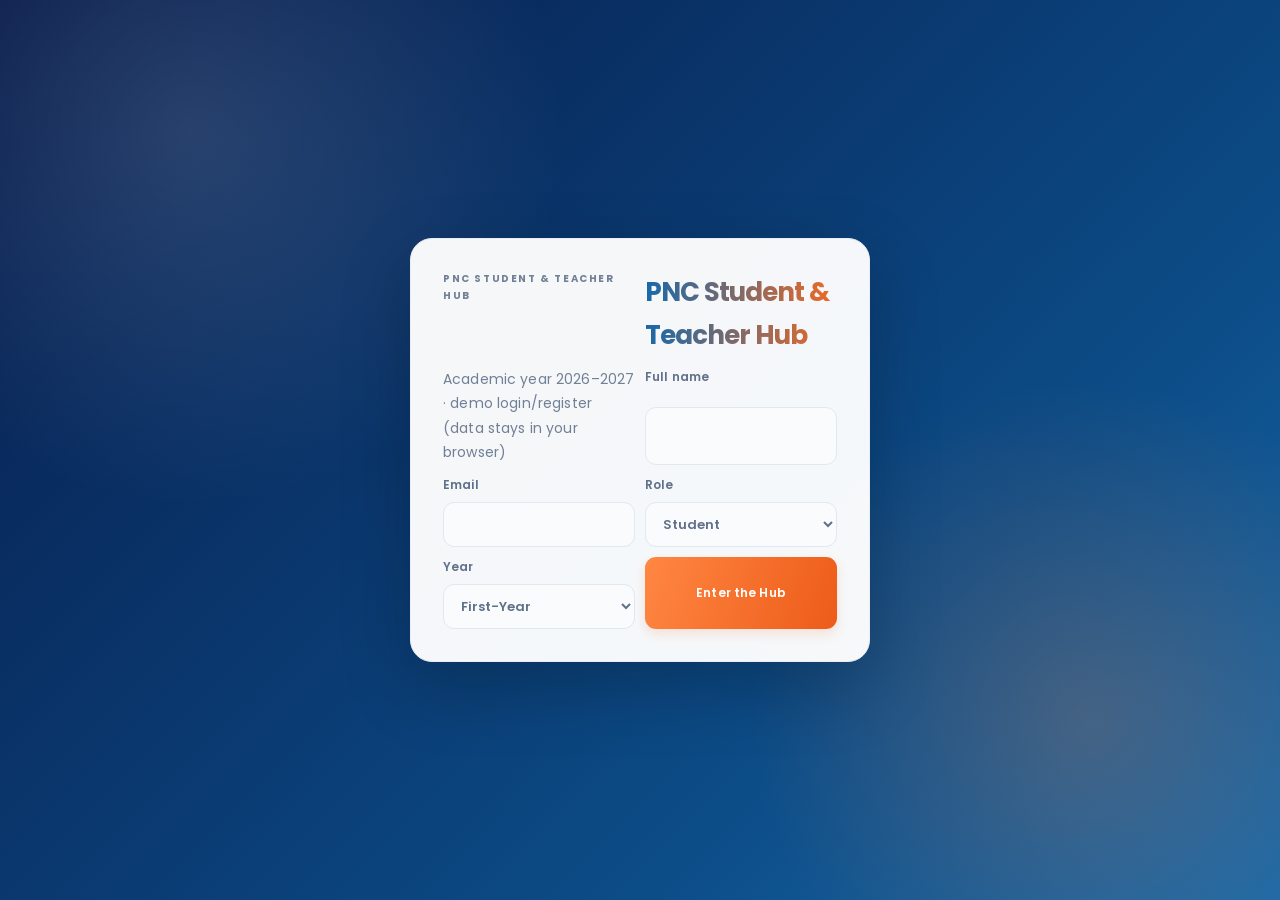
==== index.html @ f6e0debb "input codes" ====
<!DOCTYPE html>
<html lang="en">
<head>
  <meta charset="UTF-8">
  <meta name="viewport" content="width=device-width, initial-scale=1.0">
  <meta name="theme-color" content="#071b4b">
  <meta name="apple-mobile-web-app-capable" content="yes">
  <meta name="apple-mobile-web-app-status-bar-style" content="black-translucent">
  <meta name="apple-mobile-web-app-title" content="PNC Hub">
  <link rel="apple-touch-icon" href="assets/images/icon-192.png">
  <link rel="manifest" href="manifest.json">
  <meta name="description" content="PNC Student & Teacher Hub for the 2026–2027 academic year.">
  <title>PNC Student & Teacher Hub 2026–2027</title>
  <link rel="preconnect" href="https://fonts.googleapis.com">
  <link rel="preconnect" href="https://fonts.gstatic.com" crossorigin>
  <link href="https://fonts.googleapis.com/css2?family=Poppins:wght@400;500;600;700&display=swap" rel="stylesheet">
  <link rel="stylesheet" href="css/style.css">
</head>
<body>
  <div id="root"></div>
  <div id="modal"></div>
  <div id="toast" aria-live="polite"></div>
  <div id="pwa-install-area" aria-live="polite"></div>
  <script src="js/app.js"></script>
  <script src="js/pwa.js"></script>
</body>
</html>
---- css/style.css ----
/* ===== Theme tokens (light default, dark via OS or toggle) ===== */
:root{--navy:#03045E;--blue:#0077B6;--orange:#FF5400;--bg:#F8FAFC;--card:#fff;--text:#0f172a;--mute:#64748b;--line:#e2e8f0;--sh:0 4px 16px rgba(3,4,94,.08);color-scheme:light;box-sizing:border-box;padding-top:env(safe-area-inset-top,0px);padding-bottom:env(safe-area-inset-bottom,0px)}
@media(prefers-color-scheme:dark){:root:not([data-theme="light"]){--bg:#0b1020;--card:#141a33;--text:#e8ecf8;--mute:#9aa6c4;--line:#252d4d;--sh:0 4px 16px rgba(0,0,0,.4);color-scheme:dark}}
:root[data-theme="dark"]{--bg:#0b1020;--card:#141a33;--text:#e8ecf8;--mute:#9aa6c4;--line:#252d4d;--sh:0 4px 16px rgba(0,0,0,.4);color-scheme:dark}
*{box-sizing:border-box}html{scroll-padding-top:env(safe-area-inset-top,0px)}
body{margin:0;font-family:Poppins,system-ui,sans-serif;background:var(--bg);color:var(--text);font-size:14px}
button,input,select,textarea{font:inherit;color:inherit}
h1,h2,h3{margin:0}.mute{color:var(--mute)}.grad{background:linear-gradient(90deg,var(--blue),var(--orange));-webkit-background-clip:text;background-clip:text;color:transparent}
.app{display:flex;min-height:100vh}
.side{width:250px;background:var(--card);border-right:1px solid var(--line);padding:18px 14px;position:sticky;top:0;height:100vh;overflow:auto;display:flex;flex-direction:column;gap:4px;flex-shrink:0;transition:.25s}
.logo{display:flex;gap:10px;align-items:center;font-weight:700;color:var(--navy);margin-bottom:14px}
[data-theme="dark"] .logo,:root:not([data-theme="light"]) .logo{color:#9cc9ff}
.logo i{background:linear-gradient(135deg,var(--navy),var(--blue));color:#fff;width:38px;height:38px;border-radius:12px;display:grid;place-items:center;font-style:normal}
.nav{display:flex;gap:10px;align-items:center;padding:10px 12px;border-radius:12px;color:var(--text);text-decoration:none;transition:.2s;cursor:pointer;border:0;background:none;text-align:left;width:100%}
.nav:hover{background:var(--bg)}.nav.on{background:linear-gradient(90deg,var(--navy),var(--blue));color:#fff;box-shadow:var(--sh)}
.main{flex:1;min-width:0}
.top{display:flex;gap:12px;align-items:center;padding:12px 24px;background:var(--card);border-bottom:1px solid var(--line);position:sticky;top:0;z-index:5}
.top input{flex:1;max-width:380px;padding:9px 14px;border-radius:99px;border:1px solid var(--line);background:var(--bg)}
.ib{border:0;background:var(--bg);width:38px;height:38px;border-radius:50%;cursor:pointer;position:relative}
.badge{position:absolute;top:-2px;right:-2px;background:var(--orange);color:#fff;border-radius:99px;font-size:10px;padding:1px 5px}
.menu{position:absolute;right:16px;top:58px;background:var(--card);border:1px solid var(--line);border-radius:14px;box-shadow:var(--sh);width:280px;max-height:340px;overflow:auto;padding:8px;z-index:9}
.menu div{padding:8px;border-bottom:1px solid var(--line);font-size:13px}
.content{padding:24px;max-width:1200px}
.grid{display:grid;gap:16px;grid-template-columns:repeat(auto-fill,minmax(260px,1fr))}
.g2{display:grid;gap:16px;grid-template-columns:repeat(auto-fit,minmax(300px,1fr))}
.card{background:var(--card);border-radius:16px;padding:18px;box-shadow:var(--sh);border:1px solid var(--line);transition:.2s}
.card:hover{transform:translateY(-2px)}
.stat b{font-size:28px;display:block;margin-top:6px}
.ico{width:40px;height:40px;border-radius:12px;display:grid;place-items:center;font-size:20px;background:linear-gradient(135deg,#dbeafe,#fde4d6)}
.row{display:flex;justify-content:space-between;align-items:center;gap:10px;flex-wrap:wrap}
.btn{background:linear-gradient(90deg,var(--blue),var(--navy));color:#fff;border:0;padding:8px 14px;border-radius:10px;cursor:pointer;font-weight:500;transition:.2s}
.btn:hover{filter:brightness(1.15)}.btn.o{background:var(--orange)}.btn.g{background:var(--bg);color:var(--text);border:1px solid var(--line)}.btn.r{background:#dc2626}.btn.s{padding:5px 10px;font-size:12px}
.tag{display:inline-block;padding:2px 10px;border-radius:99px;font-size:11px;background:#e0f2fe;color:#075985;font-weight:500}
.tag.ok{background:#dcfce7;color:#166534}.tag.no{background:#fee2e2;color:#991b1b}.tag.w{background:#ffedd5;color:#9a3412}
form.f{display:grid;gap:10px;grid-template-columns:repeat(auto-fit,minmax(170px,1fr))}
.f label{font-size:12px;color:var(--mute);display:grid;gap:4px}
.f input,.f select,.f textarea{padding:9px 11px;border-radius:10px;border:1px solid var(--line);background:var(--bg);width:100%}
.warn{background:#fff7ed;color:#9a3412;border:1px solid #fdba74;border-radius:12px;padding:12px;margin-bottom:16px}
.mb{position:fixed;inset:0;background:rgba(3,4,94,.5);display:grid;place-items:center;z-index:20;padding:16px}
.md{background:var(--card);border-radius:18px;padding:22px;max-width:520px;width:100%;max-height:88vh;overflow:auto}
.bar{height:10px;border-radius:9px;background:var(--line);overflow:hidden}.bar i{display:block;height:100%;background:linear-gradient(90deg,var(--blue),var(--orange))}
.week{display:grid;grid-template-columns:repeat(7,minmax(120px,1fr));gap:8px;overflow-x:auto}
.day{background:var(--bg);border-radius:12px;padding:8px;min-height:90px}.day.today{outline:2px solid var(--orange)}
.task{background:var(--card);border-radius:8px;padding:6px;margin-top:6px;font-size:12px;border-left:3px solid var(--blue)}.task.done{opacity:.5;text-decoration:line-through}
.toast{position:fixed;bottom:calc(20px + env(safe-area-inset-bottom,0px));left:50%;transform:translateX(-50%);background:var(--navy);color:#fff;padding:10px 18px;border-radius:99px;z-index:30}
.login{min-height:100vh;display:grid;place-items:center;padding:16px;background:linear-gradient(135deg,var(--navy),var(--blue))}
.login .card{max-width:420px;width:100%}
.burger{display:none}
@media(max-width:820px){.side{position:fixed;left:-270px;z-index:15;height:100%}.side.open{left:0}.burger{display:inline-block}.content{padding:14px}.top{padding:10px 14px}}

/* ===== Professional refresh: refined spacing, hierarchy and responsive polish ===== */
:root{--navy:#071b4b;--blue:#1769aa;--orange:#f26a21;--bg:#f3f6fb;--card:#ffffff;--text:#14213d;--mute:#718096;--line:#e6ebf2;--sh:0 10px 30px rgba(20,45,90,.07)}
body{font-size:14px;line-height:1.65;letter-spacing:.01em;background:radial-gradient(ellipse at 90% 0%,rgba(23,105,170,.055),transparent 34%),var(--bg)}
button,a,input,select,textarea{transition:all .2s ease}
button:focus-visible,a:focus-visible,input:focus-visible,select:focus-visible,textarea:focus-visible{outline:3px solid rgba(242,106,33,.35);outline-offset:2px}
.app{max-width:100%;background:transparent}
.side{width:264px;padding:25px 16px 20px;background:linear-gradient(180deg,#071b4b 0%,#0b2b62 58%,#103c78 100%);border:0;color:#fff;box-shadow:8px 0 30px rgba(7,27,75,.08)}
.logo{color:#fff!important;font-size:15px;letter-spacing:.02em;margin:0 8px 26px;padding:0 5px}
.logo small{color:#b8c9e7!important;font-weight:400;letter-spacing:.04em}
.logo i{width:44px;height:44px;border-radius:15px;background:linear-gradient(135deg,#ff8a45,#f26a21);box-shadow:0 8px 18px rgba(242,106,33,.25);font-size:14px}
.side .nav{color:#d6e2f4;padding:11px 13px;margin:2px 0;border-radius:12px;font-size:13px;font-weight:500;letter-spacing:.01em}
.side .nav:hover{background:rgba(255,255,255,.1);color:#fff;transform:translateX(2px)}
.side .nav.on{background:linear-gradient(100deg,#1769aa,#2386c8);color:#fff;box-shadow:0 8px 18px rgba(0,0,0,.18)}
.side .nav:last-child{margin-top:auto}
.main{min-width:0}
.top{min-height:76px;padding:14px 30px;background:rgba(255,255,255,.88);backdrop-filter:blur(16px);border-bottom:1px solid rgba(226,232,240,.85);gap:14px}
.top input{max-width:460px;padding:11px 17px 11px 42px;border-radius:13px;background:#f5f7fb;border-color:#e8edf5;font-size:13px}
.top input:focus{background:#fff;border-color:#8bbce0;box-shadow:0 0 0 4px rgba(23,105,170,.08)}
.ib{width:42px;height:42px;border:1px solid #e8edf5;background:#f7f9fc;color:#29436b;border-radius:13px;font-size:16px}
.ib:hover{background:#eaf3fb;border-color:#c9deef;transform:translateY(-1px)}
.content{padding:30px 34px 44px;max-width:1440px;margin:0 auto}
.content>h1{font-size:clamp(26px,3vw,36px)!important;letter-spacing:-.045em;line-height:1.2;margin:4px 0 8px}
.content>h2,.content .row>h2{font-size:25px;letter-spacing:-.035em;color:var(--navy);margin:3px 0 16px}
.content>p.mute{margin:0 0 24px;font-size:13px}
.grid{gap:18px;grid-template-columns:repeat(auto-fit,minmax(230px,1fr))}
.g2{gap:18px;grid-template-columns:repeat(auto-fit,minmax(min(100%,340px),1fr))}
.card{padding:21px;border-radius:19px;border:1px solid #e9eef5;background:rgba(255,255,255,.96);box-shadow:0 5px 20px rgba(22,48,88,.045);}
.card:hover{transform:translateY(-3px);box-shadow:0 14px 32px rgba(22,48,88,.09);border-color:#d9e6f2}
.card h3{font-size:15px;letter-spacing:-.015em;color:#172b4d;margin:5px 0 10px}
.card p{line-height:1.75}
.stat{position:relative;overflow:hidden;min-height:130px;padding:20px 21px}
.stat:after{content:"";position:absolute;width:110px;height:110px;right:-34px;bottom:-50px;border-radius:50%;background:linear-gradient(135deg,rgba(23,105,170,.08),rgba(242,106,33,.09))}
.stat b{font-size:31px;letter-spacing:-.05em;color:#102c5b;margin-top:9px}
.stat .ico{width:44px;height:44px;border-radius:14px;background:#edf5fc;color:#1769aa;position:relative;z-index:1}
.ico{width:46px;height:46px;border-radius:15px;background:linear-gradient(135deg,#e9f3fc,#fff0e8);font-size:21px}
.btn{padding:10px 16px;border-radius:11px;background:linear-gradient(110deg,#1769aa,#0a326b);box-shadow:0 5px 12px rgba(23,105,170,.14);font-size:12px;font-weight:600;letter-spacing:.01em}
.btn:hover{filter:brightness(1.08);transform:translateY(-1px);box-shadow:0 8px 17px rgba(23,105,170,.2)}
.btn.o{background:linear-gradient(110deg,#ff8742,#ed5b19);box-shadow:0 5px 12px rgba(242,106,33,.16)}
.btn.g{background:#f5f8fc;color:#29436b;border:1px solid #e4ebf3;box-shadow:none}
.btn.r{background:#c83b47;box-shadow:none}
.btn.s{padding:7px 11px;font-size:11px}
.tag{padding:4px 10px;background:#eaf4fc;color:#17619a;font-weight:600;letter-spacing:.01em}
.tag.ok{background:#e8f7ef;color:#18764b}.tag.no{background:#fff0f0;color:#b42332}.tag.w{background:#fff4e8;color:#a64b0c}
.f label{font-size:12px;font-weight:600;color:#61718a;gap:7px}
.f input,.f select,.f textarea{padding:11px 13px;border-radius:11px;border:1px solid #e1e8f0;background:#f9fbfd;font-size:13px}
.f input:focus,.f select:focus,.f textarea:focus{border-color:#83b6dd;background:#fff;outline:0;box-shadow:0 0 0 4px rgba(23,105,170,.08)}
.warn{background:#fff8f1;color:#96501e;border:1px solid #ffdfc5;border-radius:14px;padding:14px 16px;font-size:12px;line-height:1.7}
.bar{height:8px;background:#edf1f6;border-radius:99px}.bar i{border-radius:99px}
.week{gap:10px;padding-bottom:5px}.day{background:#f6f8fc;border:1px solid #e9eef5;border-radius:13px;padding:11px}.day.today{outline:2px solid #f26a21;background:#fffaf6}
.task{border-radius:9px;padding:8px;background:#fff;border:1px solid #e9eef5;border-left:3px solid #1769aa;box-shadow:0 2px 6px rgba(20,45,90,.04)}
.menu{top:66px;right:26px;border-radius:15px;box-shadow:0 18px 42px rgba(20,45,90,.15);border-color:#e7edf5}
.menu div{padding:10px;border-bottom:1px solid #edf1f6}
.mb{background:rgba(7,27,75,.52);backdrop-filter:blur(5px)}
.md{border:1px solid #e7edf5;border-radius:20px;box-shadow:0 24px 70px rgba(4,20,50,.22);padding:25px}
.md h2{font-size:21px;letter-spacing:-.03em;color:var(--navy);margin-bottom:15px}
.toast{border-radius:12px;box-shadow:0 12px 30px rgba(7,27,75,.22);font-size:13px}
.login{background:radial-gradient(circle at 15% 15%,rgba(255,255,255,.13),transparent 28%),radial-gradient(circle at 85% 80%,rgba(255,135,66,.22),transparent 26%),linear-gradient(135deg,#071b4b,#0c4c87 70%,#1769aa)}
.login .card{max-width:460px;padding:32px;border-radius:22px;box-shadow:0 25px 70px rgba(0,0,0,.22)}
.login .card h2{font-size:26px!important;letter-spacing:-.04em}
.login .card:before{content:"PNC STUDENT & TEACHER HUB";display:block;color:#718096;font-size:10px;font-weight:700;letter-spacing:.16em;margin-bottom:12px}
.burger{display:none}
@media(max-width:1000px){.side{width:250px}.content{padding:24px 22px 36px}.top{padding:12px 20px}}
@media(max-width:820px){.side{left:-270px;box-shadow:18px 0 45px rgba(3,20,50,.2)}.side.open{left:0}.content{padding:19px 15px 30px}.top{padding:10px 14px;min-height:66px}.top input{max-width:none;min-width:0}.grid{grid-template-columns:repeat(auto-fit,minmax(205px,1fr))}.content>h1{font-size:27px!important}}
@media(max-width:520px){.content{padding:16px 12px 28px}.grid,.g2{grid-template-columns:1fr;gap:12px}.card{padding:17px;border-radius:16px}.stat{min-height:112px}.stat b{font-size:27px}.top{gap:8px}.top input{font-size:12px;padding:10px 12px}.ib{width:38px;height:38px}.login .card{padding:23px}.week{grid-template-columns:repeat(7,minmax(112px,1fr))}.content>h2,.content .row>h2{font-size:22px}}
@media(prefers-reduced-motion:reduce){*,*:before,*:after{scroll-behavior:auto!important;transition:none!important;animation:none!important}}



/* ===== Dashboard analytics and chart components ===== */
.dashboard-hero{position:relative;overflow:hidden;padding:26px 28px;border-radius:22px;
  color:#fff;background:linear-gradient(115deg,#071b4b 0%,#10528e 68%,#1769aa 100%);
  box-shadow:0 16px 36px rgba(7,27,75,.16);margin-bottom:20px}
.dashboard-hero:before,.dashboard-hero:after{content:"";position:absolute;border-radius:50%;pointer-events:none}
.dashboard-hero:before{width:260px;height:260px;right:-65px;top:-145px;background:rgba(255,255,255,.08)}
.dashboard-hero:after{width:180px;height:180px;right:105px;bottom:-135px;border:1px solid rgba(255,255,255,.16)}
.dashboard-hero .hero-inner{position:relative;z-index:1;display:flex;justify-content:space-between;align-items:center;gap:20px;flex-wrap:wrap}
.dashboard-hero h1{font-size:clamp(24px,3vw,34px);line-height:1.2;letter-spacing:-.04em;margin:0 0 7px}
.dashboard-hero p{margin:0;color:#d9e8f7;font-size:13px}
.hero-pill{display:inline-flex;align-items:center;gap:7px;padding:7px 11px;border:1px solid rgba(255,255,255,.22);
  background:rgba(255,255,255,.1);border-radius:99px;color:#fff;font-size:11px;font-weight:600;margin-bottom:12px}
.hero-date{font-size:12px;color:#d9e8f7;text-align:right}
.dash-stats{display:grid;grid-template-columns:repeat(4,minmax(0,1fr));gap:15px;margin-bottom:18px}
.dash-stat{background:var(--card);border:1px solid var(--line);border-radius:17px;padding:17px;min-width:0;
  box-shadow:0 5px 20px rgba(22,48,88,.045)}
.dash-stat .stat-top{display:flex;align-items:center;justify-content:space-between;gap:8px}
.dash-stat .stat-label{font-size:12px;color:var(--mute);font-weight:500}
.dash-stat .stat-icon{width:38px;height:38px;border-radius:12px;display:grid;place-items:center;background:#edf5fc;font-size:18px}
.dash-stat strong{display:block;font-size:27px;letter-spacing:-.05em;color:#102c5b;line-height:1.2;margin:11px 0 4px}
.dash-stat small{font-size:10px;color:var(--mute)}
.analytics-grid{display:grid;grid-template-columns:minmax(0,1.35fr) minmax(280px,.85fr);gap:17px;margin-bottom:17px}
.analytics-grid.equal{grid-template-columns:repeat(2,minmax(0,1fr))}
.chart-card{background:var(--card);border:1px solid var(--line);border-radius:18px;padding:20px;min-width:0;box-shadow:0 5px 20px rgba(22,48,88,.045)}
.chart-heading{display:flex;justify-content:space-between;align-items:flex-start;gap:12px;margin-bottom:13px}
.chart-heading h3{font-size:14px;color:#172b4d;margin:0 0 3px}
.chart-heading p{font-size:11px;color:var(--mute);margin:0}
.chart-note{font-size:10px;color:var(--mute);white-space:nowrap}
.study-chart{width:100%;height:auto;display:block;overflow:visible}
.donut-layout{display:flex;align-items:center;justify-content:center;gap:22px;min-height:190px;flex-wrap:wrap}
.donut{width:156px;height:156px;border-radius:50%;display:grid;place-items:center;position:relative;flex:none}
.donut:after{content:"";position:absolute;inset:18px;background:var(--card);border-radius:50%}
.donut-center{position:relative;z-index:1;text-align:center}
.donut-center strong{display:block;font-size:25px;letter-spacing:-.05em;color:var(--text);line-height:1.1}
.donut-center span{font-size:10px;color:var(--mute)}
.legend{display:grid;gap:12px;min-width:125px}
.legend-item{display:flex;align-items:center;gap:8px;font-size:11px;color:var(--mute)}
.legend-dot{width:9px;height:9px;border-radius:3px;flex:none}
.legend-item b{color:var(--text);margin-left:auto;font-size:12px}
.category-list{display:grid;gap:13px;padding-top:5px}
.category-row{display:grid;grid-template-columns:95px 1fr 24px;align-items:center;gap:10px;font-size:11px}
.category-row .cat-name{color:var(--mute);white-space:nowrap;overflow:hidden;text-overflow:ellipsis}
.category-track{height:8px;border-radius:99px;background:#edf1f6;overflow:hidden}
.category-fill{height:100%;border-radius:99px;background:linear-gradient(90deg,#1769aa,#52a4dc)}
.category-row strong{text-align:right;color:var(--text);font-size:11px}
.dashboard-lower{display:grid;grid-template-columns:minmax(0,1.2fr) minmax(280px,.8fr);gap:17px}
.dashboard-list{display:grid;gap:0}
.dashboard-list-item{display:flex;justify-content:space-between;align-items:center;gap:12px;padding:11px 0;border-bottom:1px solid var(--line)}
.dashboard-list-item:last-child{border-bottom:0}
.dashboard-list-item b{font-size:12px;color:var(--text)}
.dashboard-list-item small{display:block;color:var(--mute);font-size:10px;margin-top:2px}
.quick-actions{display:flex;gap:8px;flex-wrap:wrap;margin:12px 0 18px}
.empty-chart{padding:25px 10px;text-align:center;color:var(--mute);font-size:12px}
@media(max-width:1050px){.dash-stats{grid-template-columns:repeat(2,minmax(0,1fr))}.analytics-grid,.analytics-grid.equal,.dashboard-lower{grid-template-columns:1fr}}
@media(max-width:520px){.dashboard-hero{padding:21px 18px;border-radius:18px}.hero-date{text-align:left}.dash-stats{gap:10px}.dash-stat{padding:14px}.dash-stat strong{font-size:24px}.chart-card{padding:16px}.donut-layout{gap:15px}.category-row{grid-template-columns:82px 1fr 20px}}
@media(prefers-color-scheme:dark){:root:not([data-theme="light"]) .dash-stat strong{color:#e8ecf8}}
:root[data-theme="dark"] .dash-stat strong{color:#e8ecf8}
:root[data-theme="dark"] .chart-heading h3,:root[data-theme="dark"] .category-row strong,:root[data-theme="dark"] .dashboard-list-item b{color:#e8ecf8}
:root[data-theme="dark"] .category-track{background:#252d4d}
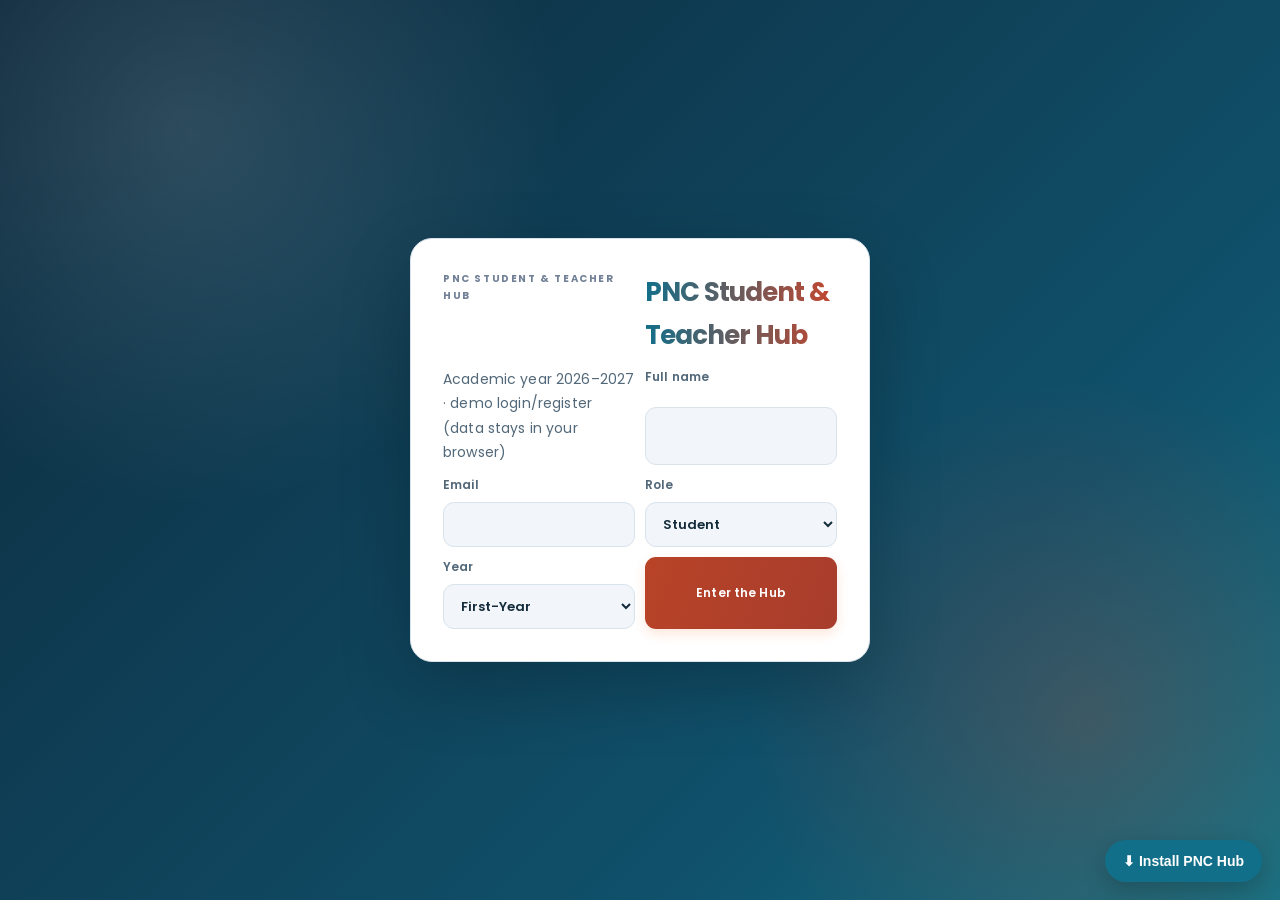
==== commit 411e212d: "edit" ====
--- a/index.html
+++ b/index.html
@@ -3,7 +3,7 @@
 <head>
   <meta charset="UTF-8">
   <meta name="viewport" content="width=device-width, initial-scale=1.0">
-  <meta name="theme-color" content="#071b4b">
+  <meta name="theme-color" content="#10344a">
   <meta name="apple-mobile-web-app-capable" content="yes">
   <meta name="apple-mobile-web-app-status-bar-style" content="black-translucent">
   <meta name="apple-mobile-web-app-title" content="PNC Hub">
--- a/css/style.css
+++ b/css/style.css
@@ -51,7 +51,7 @@
 /* ===== Professional refresh: refined spacing, hierarchy and responsive polish ===== */
 :root{--navy:#071b4b;--blue:#1769aa;--orange:#f26a21;--bg:#f3f6fb;--card:#ffffff;--text:#14213d;--mute:#718096;--line:#e6ebf2;--sh:0 10px 30px rgba(20,45,90,.07)}
 body{font-size:14px;line-height:1.65;letter-spacing:.01em;background:radial-gradient(ellipse at 90% 0%,rgba(23,105,170,.055),transparent 34%),var(--bg)}
-button,a,input,select,textarea{transition:all .2s ease}
+button,a,input,select,textarea{transition:color .2s ease,border-color .2s ease,box-shadow .2s ease,transform .2s ease,filter .2s ease}
 button:focus-visible,a:focus-visible,input:focus-visible,select:focus-visible,textarea:focus-visible{outline:3px solid rgba(242,106,33,.35);outline-offset:2px}
 .app{max-width:100%;background:transparent}
 .side{width:264px;padding:25px 16px 20px;background:linear-gradient(180deg,#071b4b 0%,#0b2b62 58%,#103c78 100%);border:0;color:#fff;box-shadow:8px 0 30px rgba(7,27,75,.08)}
@@ -74,7 +74,7 @@
 .content>p.mute{margin:0 0 24px;font-size:13px}
 .grid{gap:18px;grid-template-columns:repeat(auto-fit,minmax(230px,1fr))}
 .g2{gap:18px;grid-template-columns:repeat(auto-fit,minmax(min(100%,340px),1fr))}
-.card{padding:21px;border-radius:19px;border:1px solid #e9eef5;background:rgba(255,255,255,.96);box-shadow:0 5px 20px rgba(22,48,88,.045);}
+.card{padding:21px;border-radius:19px;border:1px solid #e9eef5;background:rgba(255,255,255,.96);box-shadow:0 5px 20px rgba(22,48,88,.045);transition:transform .2s ease,box-shadow .2s ease,border-color .2s ease}
 .card:hover{transform:translateY(-3px);box-shadow:0 14px 32px rgba(22,48,88,.09);border-color:#d9e6f2}
 .card h3{font-size:15px;letter-spacing:-.015em;color:#172b4d;margin:5px 0 10px}
 .card p{line-height:1.75}
@@ -175,3 +175,129 @@
 :root[data-theme="dark"] .dash-stat strong{color:#e8ecf8}
 :root[data-theme="dark"] .chart-heading h3,:root[data-theme="dark"] .category-row strong,:root[data-theme="dark"] .dashboard-list-item b{color:#e8ecf8}
 :root[data-theme="dark"] .category-track{background:#252d4d}
+.profile-link{display:block;padding:0;overflow:hidden}
+.profile-link img{display:block;width:100%;height:100%;object-fit:cover}
+.profile-heading{display:flex;align-items:center;gap:16px;grid-column:1/-1;min-width:0}
+.profile-photo{width:88px;height:88px;flex:none;object-fit:cover;border-radius:50%;border:3px solid #fff;box-shadow:0 4px 16px rgba(7,27,75,.16)}
+.profile-heading h3{margin:0 0 6px}
+
+@media(max-width:600px){
+  .side{width:min(280px,calc(100vw - 48px));left:-280px;height:100vh;height:100dvh;padding-top:max(18px,env(safe-area-inset-top,0px))}
+  .side.open{left:0}
+  .burger{display:inline-flex;align-items:center;justify-content:center}
+  .content,.main,.card,.chart-card{min-width:0}
+  .content .row{align-items:stretch}
+  .content .row>h2{width:100%;margin-bottom:4px}
+  .content .row>div{min-width:0;max-width:100%}
+  .content .row>div input,.content .row>div select{flex:1 1 130px;min-width:0;max-width:100%}
+  .top{padding-left:10px;padding-right:10px}
+  .top input{flex:1;min-width:0}
+  .menu{position:fixed;top:72px;right:12px;width:min(280px,calc(100vw - 24px))}
+  .mb{padding:max(12px,env(safe-area-inset-top,0px)) max(12px,env(safe-area-inset-right,0px)) max(12px,env(safe-area-inset-bottom,0px)) max(12px,env(safe-area-inset-left,0px))}
+  .md{padding:20px;max-height:calc(100vh - 24px);max-height:calc(100dvh - 24px)}
+  form.f{grid-template-columns:minmax(0,1fr)}
+  .btn,.ib{min-height:42px}
+  .week{max-width:100%;overscroll-behavior-x:contain;-webkit-overflow-scrolling:touch}
+  .chart-heading{flex-wrap:wrap}
+  .chart-note{white-space:normal;text-align:right}
+  .dashboard-list-item{align-items:flex-start;flex-direction:column;gap:7px}
+  .dashboard-list-item>.tag{align-self:flex-start}
+  .login{padding:max(12px,env(safe-area-inset-top,0px)) 12px}
+  .login .card{max-width:100%}
+  .profile-photo{width:76px;height:76px}
+}
+
+/* ===== High-contrast PNC palette ===== */
+:root{
+  --navy:#10344a;
+  --blue:#126f8a;
+  --orange:#c7462d;
+  --bg:#f2f6fa;
+  --card:#fff;
+  --text:#142b3b;
+  --mute:#526879;
+  --line:#d9e3ec;
+  --sh:0 10px 30px rgba(16,52,74,.09);
+}
+:root[data-theme="dark"]{
+  --navy:#b8d7e5;
+  --blue:#54b9d1;
+  --orange:#ff9579;
+  --bg:#0b1724;
+  --card:#142536;
+  --text:#edf5f8;
+  --mute:#b4c4d0;
+  --line:#2b4053;
+  --sh:0 12px 32px rgba(0,0,0,.28);
+  color-scheme:dark;
+}
+@media(prefers-color-scheme:dark){
+  :root:not([data-theme="light"]){
+    --navy:#b8d7e5;
+    --blue:#54b9d1;
+    --orange:#ff9579;
+    --bg:#0b1724;
+    --card:#142536;
+    --text:#edf5f8;
+    --mute:#b4c4d0;
+    --line:#2b4053;
+    --sh:0 12px 32px rgba(0,0,0,.28);
+    color-scheme:dark;
+  }
+}
+body{color:var(--text);background:radial-gradient(ellipse at 90% 0%,rgba(18,111,138,.08),transparent 36%),var(--bg)}
+.side{background:linear-gradient(180deg,#0d293c 0%,#10425a 58%,#126077 100%)}
+.logo i{background:linear-gradient(135deg,#b84327,#a83d2d)}
+.side .nav.on{background:linear-gradient(100deg,#126f8a,#127386);box-shadow:0 8px 18px rgba(4,28,43,.24)}
+.top{background:var(--card);border-color:var(--line)}
+.top input{background:var(--bg);border-color:var(--line);color:var(--text)}
+.top input:focus{background:var(--card);border-color:var(--blue);box-shadow:0 0 0 4px rgba(18,111,138,.14)}
+.ib{background:var(--bg);border-color:var(--line);color:var(--text)}
+.ib:hover{background:color-mix(in srgb,var(--blue) 12%,var(--card));border-color:var(--blue)}
+.card,.chart-card{background:var(--card);border-color:var(--line);box-shadow:var(--sh)}
+.card:hover{border-color:color-mix(in srgb,var(--blue) 32%,var(--line));box-shadow:0 14px 32px rgba(16,52,74,.12)}
+.card h3,.chart-heading h3{color:var(--text)}
+.btn{background:linear-gradient(110deg,#126f8a,#10344a)}
+.btn.o{background:linear-gradient(110deg,#b84327,#a83d2d)}
+.btn.g{background:var(--bg);color:var(--text);border-color:var(--line)}
+.btn.g:hover{background:color-mix(in srgb,var(--blue) 12%,var(--card));border-color:var(--blue)}
+.tag{background:#dceff4;color:#104c60}
+.tag.ok{background:#def3e6;color:#155b37}
+.tag.no{background:#fce5e2;color:#8d2d27}
+.tag.w{background:#fff0d6;color:#714506}
+.f label{color:var(--mute)}
+.f input,.f select,.f textarea{background:var(--bg);border-color:var(--line);color:var(--text)}
+.f input:focus,.f select:focus,.f textarea:focus{border-color:var(--blue);background:var(--card);box-shadow:0 0 0 4px rgba(18,111,138,.14)}
+.day{background:var(--bg);border-color:var(--line)}
+.day.today{outline-color:var(--orange);background:color-mix(in srgb,var(--orange) 9%,var(--card))}
+.task{background:var(--card);border-color:var(--line);border-left-color:var(--blue)}
+.toast{background:#10344a}
+.login{background:radial-gradient(circle at 15% 15%,rgba(255,255,255,.13),transparent 28%),radial-gradient(circle at 85% 80%,rgba(199,70,45,.24),transparent 26%),linear-gradient(135deg,#0d293c,#10516b 72%,#127386)}
+.login .card{background:var(--card)}
+.dashboard-hero{background:linear-gradient(115deg,#0d293c 0%,#10516b 68%,#127386 100%)}
+.dash-stat strong{color:#10344a}
+.dash-stat .stat-icon,.stat .ico{background:#e2f1f5;color:#14596f}
+.category-track{background:#e5edf2}
+.category-fill{background:linear-gradient(90deg,#126f8a,#25a3a2)}
+.page-back{display:inline-flex;align-items:center;gap:8px;margin:0 0 16px}
+button:focus-visible,a:focus-visible,input:focus-visible,select:focus-visible,textarea:focus-visible{outline-color:var(--blue)}
+:root[data-theme="dark"] .dash-stat strong{color:#edf5f8}
+:root[data-theme="dark"] .dash-stat .stat-icon,:root[data-theme="dark"] .stat .ico{background:#1d3b4e;color:#a6e2eb}
+:root[data-theme="dark"] .category-track{background:#2b4053}
+:root[data-theme="dark"] .tag{background:#1d4356;color:#bfeaf1}
+:root[data-theme="dark"] .tag.ok{background:#1b4237;color:#a8e8c1}
+:root[data-theme="dark"] .tag.no{background:#4b2b32;color:#ffc1b7}
+:root[data-theme="dark"] .tag.w{background:#4b3b22;color:#ffdfa0}
+:root[data-theme="dark"] .card,:root[data-theme="dark"] .chart-card{background-color:var(--card);border-color:var(--line)}
+:root[data-theme="dark"] .f input,:root[data-theme="dark"] .f select,:root[data-theme="dark"] .f textarea{background-color:var(--bg)}
+@media(prefers-color-scheme:dark){
+  :root:not([data-theme="light"]) .dash-stat strong{color:#edf5f8}
+  :root:not([data-theme="light"]) .dash-stat .stat-icon,:root:not([data-theme="light"]) .stat .ico{background:#1d3b4e;color:#a6e2eb}
+  :root:not([data-theme="light"]) .category-track{background:#2b4053}
+  :root:not([data-theme="light"]) .tag{background:#1d4356;color:#bfeaf1}
+  :root:not([data-theme="light"]) .tag.ok{background:#1b4237;color:#a8e8c1}
+  :root:not([data-theme="light"]) .tag.no{background:#4b2b32;color:#ffc1b7}
+  :root:not([data-theme="light"]) .tag.w{background:#4b3b22;color:#ffdfa0}
+  :root:not([data-theme="light"]) .card,:root:not([data-theme="light"]) .chart-card{background-color:var(--card);border-color:var(--line)}
+  :root:not([data-theme="light"]) .f input,:root:not([data-theme="light"]) .f select,:root:not([data-theme="light"]) .f textarea{background-color:var(--bg)}
+}
